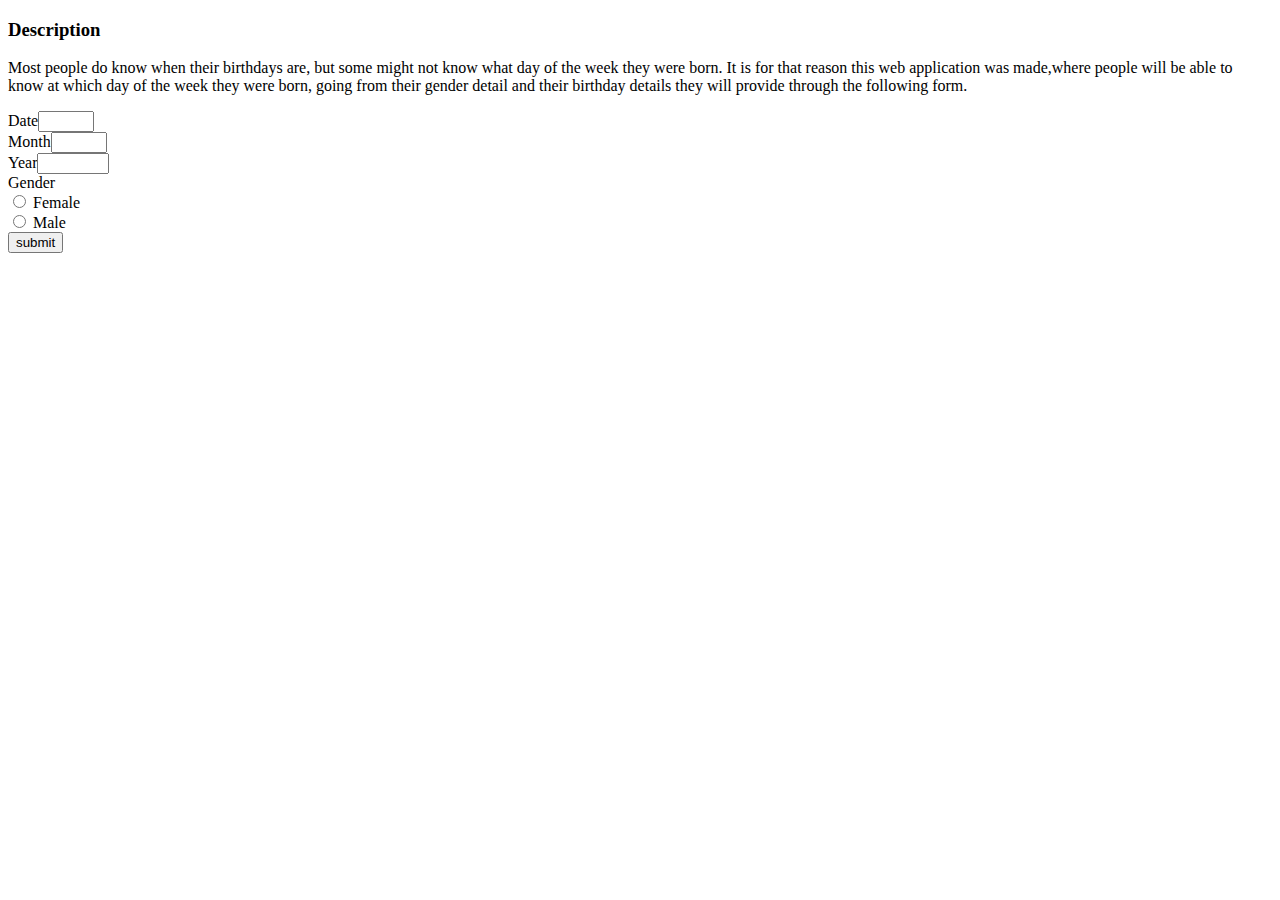
==== bdaycalculator.html @ 3e0781fb "Add form section" ====
<!DOCTYPE html>
<html>

<head>
    <meta charset="utf-8">
    <meta name="viewport" content="width=device-width" initial-scale="1.0">
    <title>Birthday-Calculator</title>
    <link rel="stylesheet" type="text/css" href="bdaycalculator.css" />
    <script src="bdaycalculator.js"></script>
</head>

<body>
<h3> Description</h3>
<p>Most people do know when their birthdays are, but some might not know what day of the week they were born. 
    It is for that reason this web application was made,where people will be able to know at which day of the week 
    they were born, going from their gender detail and their birthday details they will provide through the 
    following form.

</p>
<form onsubmit="calculate(); return false">
    <div>
        Date<input type="number" min="1" max="31" id="date">  </input>
    </div>
    <div>
        Month<input type="number" min="1" max="12" id="month">  </input>
    </div>
    <div>
        Year<input type="number" min="1000" max="2020" id="year">  </input>
    </div>
    <div>
        Gender 
        <div>
            <input type="radio" name="gender" value="Female"> Female
        </div>
        <div>
            <input type="radio" name="gender" value="Male"> Male
        </div>
    </div>
    <input type="submit" id="" value="submit"></input>
</form>

</body>

</html>
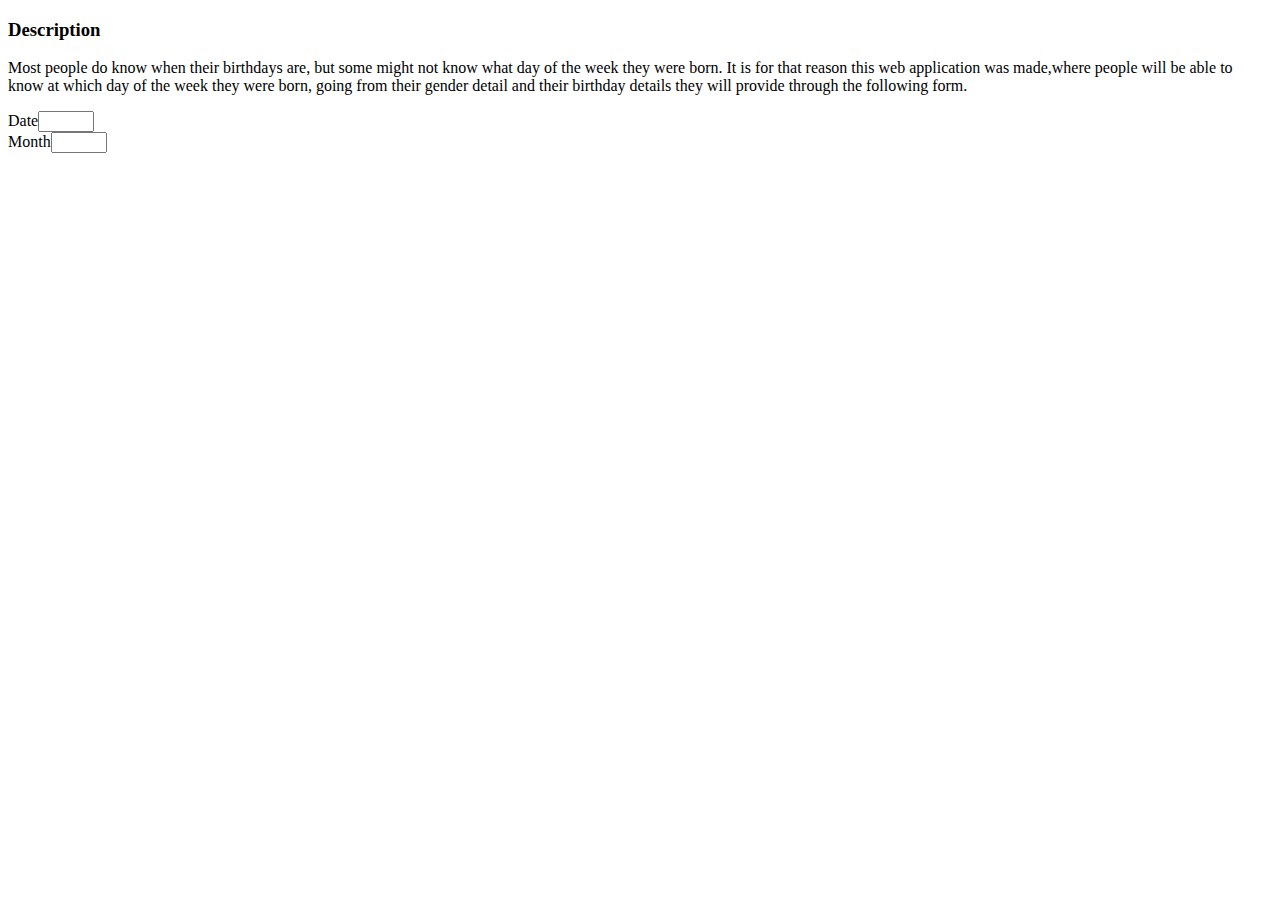
==== commit 4855592f: "add month imput>" ====
--- a/bdaycalculator.html
+++ b/bdaycalculator.html
@@ -24,19 +24,6 @@
     <div>
         Month<input type="number" min="1" max="12" id="month">  </input>
     </div>
-    <div>
-        Year<input type="number" min="1000" max="2020" id="year">  </input>
-    </div>
-    <div>
-        Gender 
-        <div>
-            <input type="radio" name="gender" value="Female"> Female
-        </div>
-        <div>
-            <input type="radio" name="gender" value="Male"> Male
-        </div>
-    </div>
-    <input type="submit" id="" value="submit"></input>
 </form>
 
 </body>
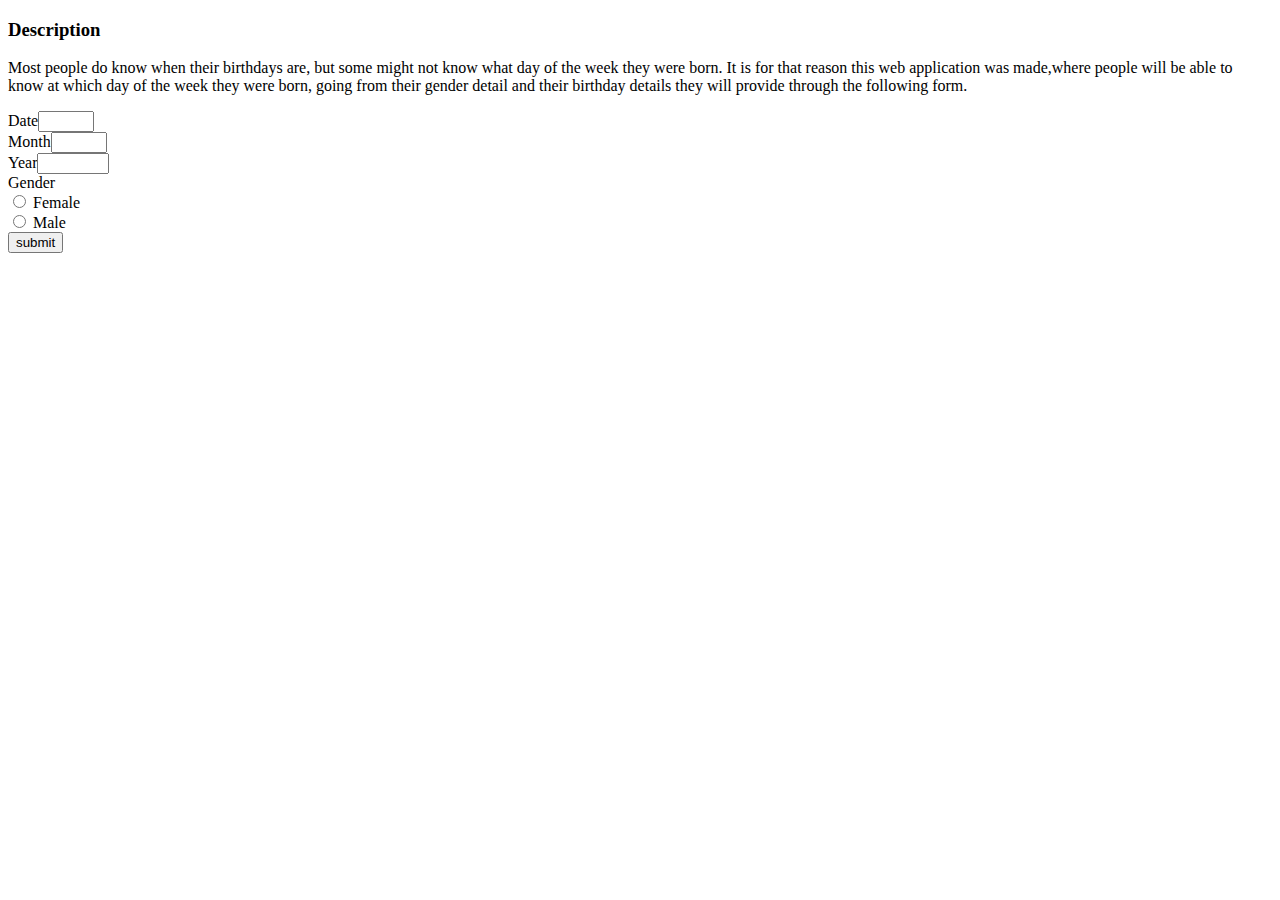
==== commit 01eb5006: "add the gender function" ====
--- a/bdaycalculator.html
+++ b/bdaycalculator.html
@@ -24,6 +24,19 @@
     <div>
         Month<input type="number" min="1" max="12" id="month">  </input>
     </div>
+    <div>
+        Year<input type="number" min="1000" max="2020" id="year">  </input>
+    </div>
+    <div>
+        Gender 
+        <div>
+            <input type="radio" id="female" name="gender"> Female
+        </div>
+        <div>
+            <input type="radio" id="male" name="gender"> Male
+        </div>
+    </div>
+    <input type="submit" id="" value="submit"></input>
 </form>
 
 </body>
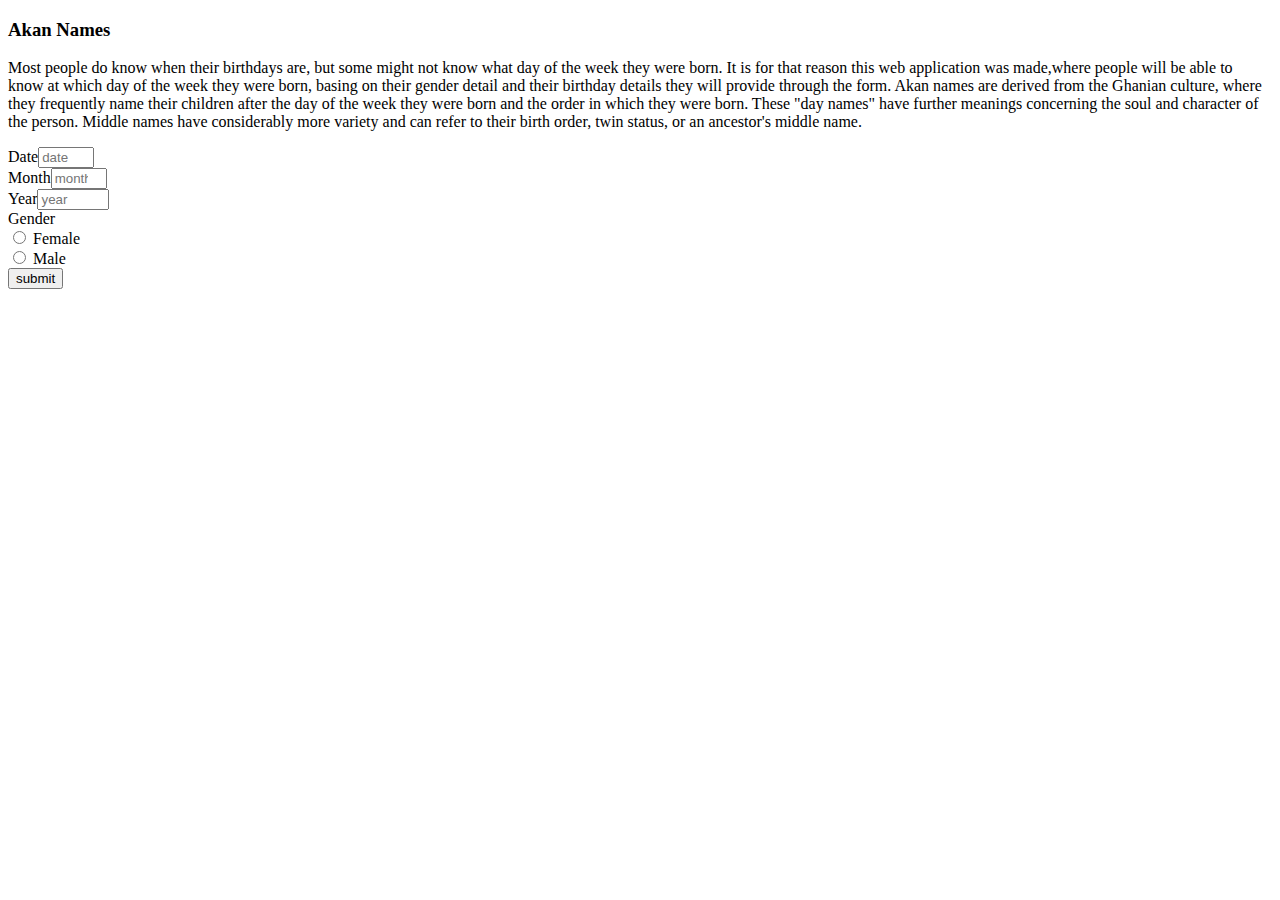
==== commit fbea0b6f: "add the date function" ====
--- a/bdaycalculator.html
+++ b/bdaycalculator.html
@@ -4,28 +4,31 @@
 <head>
     <meta charset="utf-8">
     <meta name="viewport" content="width=device-width" initial-scale="1.0">
-    <title>Birthday-Calculator</title>
+    <title>Akan Names</title>
     <link rel="stylesheet" type="text/css" href="bdaycalculator.css" />
     <script src="bdaycalculator.js"></script>
 </head>
 
 <body>
-<h3> Description</h3>
+<h3> Akan Names</h3>
 <p>Most people do know when their birthdays are, but some might not know what day of the week they were born. 
     It is for that reason this web application was made,where people will be able to know at which day of the week 
-    they were born, going from their gender detail and their birthday details they will provide through the 
-    following form.
-
+    they were born, basing on their gender detail and their birthday details they will provide through the form.
+    Akan names are derived from the Ghanian culture, where they frequently name their children after the day of the week
+     they were born and the order in which they were born. 
+    These "day names" have further meanings concerning the soul and character of the person. 
+    Middle names have considerably more variety and can refer to their birth order, twin status, or an ancestor's middle name.
 </p>
 <form onsubmit="calculate(); return false">
     <div>
-        Date<input type="number" min="1" max="31" id="date">  </input>
+        
+        Date<input placeholder="date"  type="number" min="1" max="31" id="date" required > </input>
     </div>
     <div>
-        Month<input type="number" min="1" max="12" id="month">  </input>
+        Month<input placeholder="month" type="number" min="1" max="12" id="month" required>  </input>
     </div>
     <div>
-        Year<input type="number" min="1000" max="2020" id="year">  </input>
+        Year<input placeholder="year" type="number" min="1000" max="2020" id="year" required>  </input>
     </div>
     <div>
         Gender 
@@ -36,7 +39,7 @@
             <input type="radio" id="male" name="gender"> Male
         </div>
     </div>
-    <input type="submit" id="" value="submit"></input>
+    <input type="submit" id="sub" value="submit"></input>
 </form>
 
 </body>
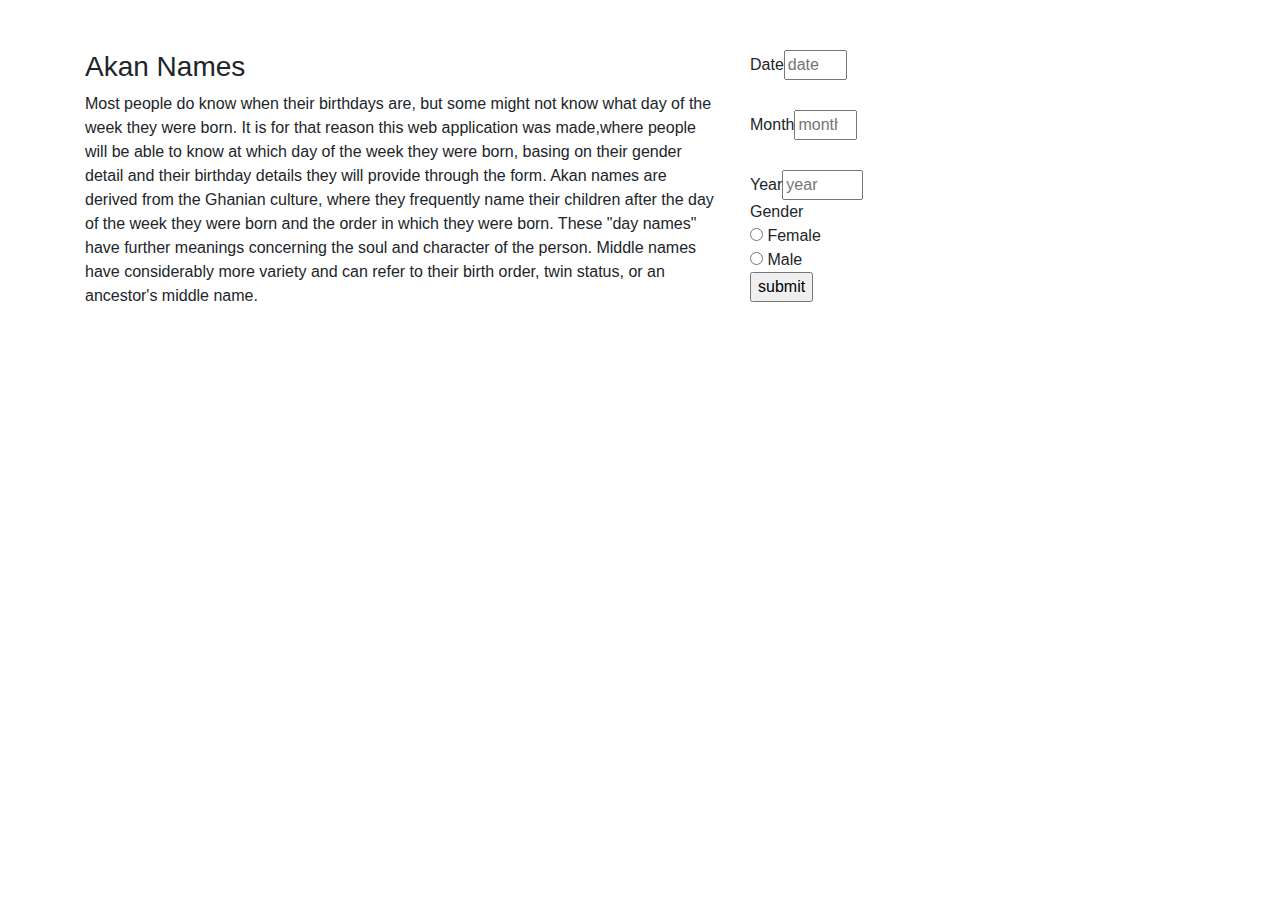
==== commit c1ee8bc5: "add style to our month imput" ====
--- a/bdaycalculator.html
+++ b/bdaycalculator.html
@@ -5,42 +5,58 @@
     <meta charset="utf-8">
     <meta name="viewport" content="width=device-width" initial-scale="1.0">
     <title>Akan Names</title>
+    <link href="css/bootstrap.min.css" rel="stylesheet" type="text/css">
     <link rel="stylesheet" type="text/css" href="bdaycalculator.css" />
     <script src="bdaycalculator.js"></script>
 </head>
 
 <body>
-<h3> Akan Names</h3>
-<p>Most people do know when their birthdays are, but some might not know what day of the week they were born. 
-    It is for that reason this web application was made,where people will be able to know at which day of the week 
-    they were born, basing on their gender detail and their birthday details they will provide through the form.
-    Akan names are derived from the Ghanian culture, where they frequently name their children after the day of the week
-     they were born and the order in which they were born. 
-    These "day names" have further meanings concerning the soul and character of the person. 
-    Middle names have considerably more variety and can refer to their birth order, twin status, or an ancestor's middle name.
-</p>
-<form onsubmit="calculate(); return false">
-    <div>
-        
-        Date<input placeholder="date"  type="number" min="1" max="31" id="date" required > </input>
-    </div>
-    <div>
-        Month<input placeholder="month" type="number" min="1" max="12" id="month" required>  </input>
-    </div>
-    <div>
-        Year<input placeholder="year" type="number" min="1000" max="2020" id="year" required>  </input>
-    </div>
-    <div>
-        Gender 
-        <div>
-            <input type="radio" id="female" name="gender"> Female
-        </div>
-        <div>
-            <input type="radio" id="male" name="gender"> Male
+    <div class="container">
+        <div class="row">
+            <div class="col-md-7">
+                <h3> Akan Names</h3>
+                <p>Most people do know when their birthdays are, but some might not know what day of the week they were
+                    born.
+                    It is for that reason this web application was made,where people will be able to know at which day
+                    of the week
+                    they were born, basing on their gender detail and their birthday details they will provide through
+                    the form.
+                    Akan names are derived from the Ghanian culture, where they frequently name their children after the
+                    day of the week
+                    they were born and the order in which they were born.
+                    These "day names" have further meanings concerning the soul and character of the person.
+                    Middle names have considerably more variety and can refer to their birth order, twin status, or an
+                    ancestor's middle name.
+                </p>
+            </div>
+
+            <div class="col-md-5">
+                <form onsubmit="calculate(); return false">
+                    <div>
+
+                        Date<input placeholder="date" type="number" min="1" max="31" id="date" required> </input>
+                    </div>
+                    <div>
+                        Month<input placeholder="month" type="number" min="1" max="12" id="month" required> </input>
+                    </div>
+                    <div>
+                        Year<input placeholder="year" type="number" min="1000" max="2020" id="year" required> </input>
+                    </div>
+                    <div>
+                        Gender
+                        <div>
+                            <input type="radio" id="female" name="gender"> Female
+                        </div>
+                        <div>
+                            <input type="radio" id="male" name="gender"> Male
+                        </div>
+                    </div>
+                    <input type="submit" id="sub" value="submit"></input>
+                </form>
+            </div>
+
         </div>
     </div>
-    <input type="submit" id="sub" value="submit"></input>
-</form>
 
 </body>
 
--- a/bdaycalculator.css
+++ b/bdaycalculator.css
@@ -0,0 +1,9 @@
+body{
+    margin-top: 50px;
+}
+#date {
+    margin-bottom: 30px;
+}
+#month{
+    margin-bottom: 30px;
+}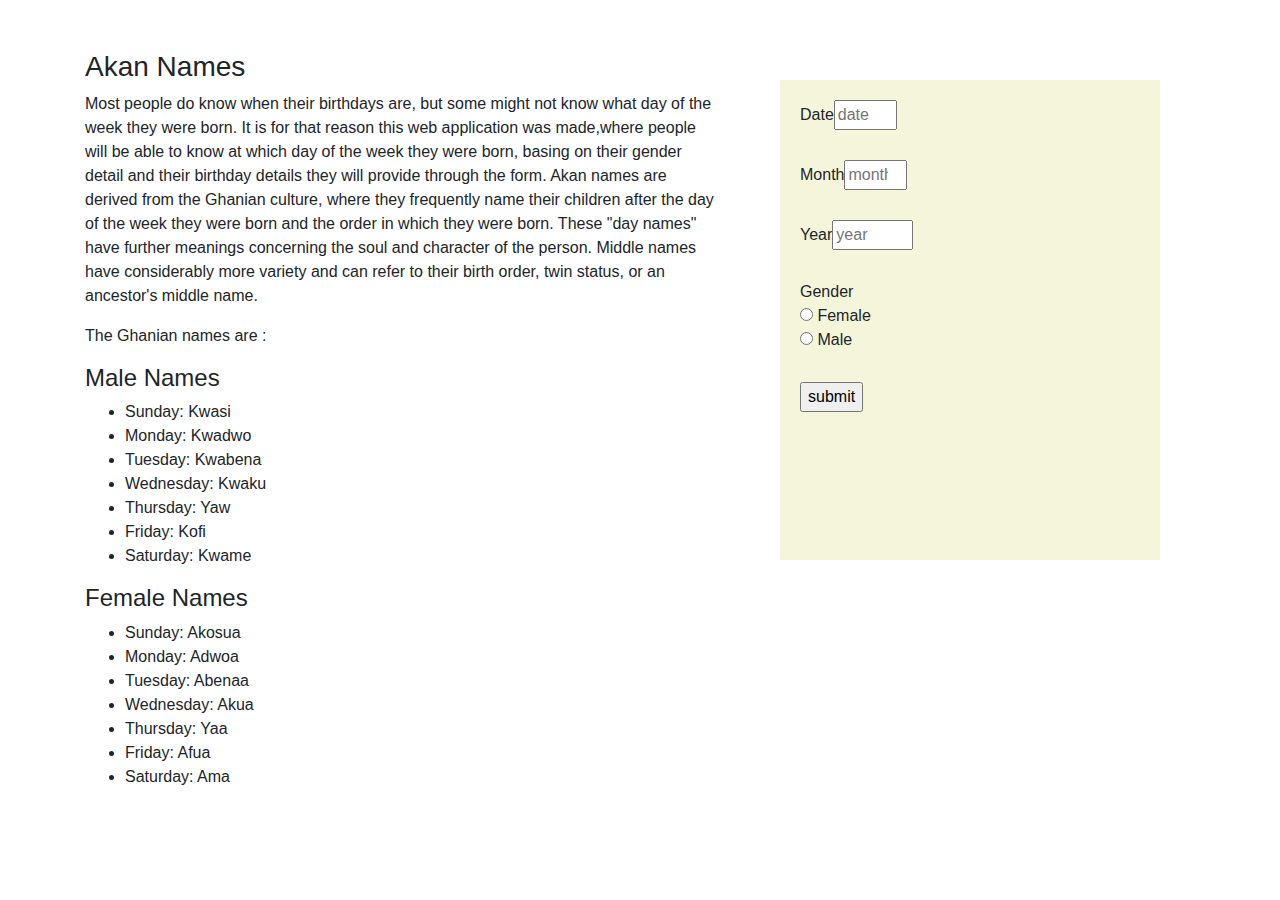
==== commit 442903fa: "add style to our form" ====
--- a/bdaycalculator.html
+++ b/bdaycalculator.html
@@ -28,31 +28,57 @@
                     Middle names have considerably more variety and can refer to their birth order, twin status, or an
                     ancestor's middle name.
                 </p>
+                <p>The Ghanian names are :</p>
+
+                <div class="names">
+                    <h4>Male Names</h4>
+                    <ul >
+                        <li>Sunday: Kwasi</li>
+                        <li>Monday: Kwadwo</li>
+                        <li>Tuesday: Kwabena</li>
+                        <li>Wednesday: Kwaku</li>
+                        <li>Thursday:  Yaw</li>
+                        <li>Friday: Kofi</li>
+                        <li>Saturday: Kwame</li>
+                      </ul>
+<h4>Female Names</h4>
+                      <ul >
+                        <li>Sunday: Akosua</li>
+                        <li>Monday: Adwoa</li>
+                        <li>Tuesday: Abenaa</li>
+                        <li>Wednesday: Akua</li>
+                        <li>Thursday:  Yaa</li>
+                        <li>Friday: Afua</li>
+                        <li>Saturday: Ama</li>
+                      </ul>
+                    </div>
             </div>
 
             <div class="col-md-5">
-                <form onsubmit="calculate(); return false">
-                    <div>
-
-                        Date<input placeholder="date" type="number" min="1" max="31" id="date" required> </input>
-                    </div>
-                    <div>
-                        Month<input placeholder="month" type="number" min="1" max="12" id="month" required> </input>
-                    </div>
-                    <div>
-                        Year<input placeholder="year" type="number" min="1000" max="2020" id="year" required> </input>
-                    </div>
-                    <div>
-                        Gender
+                <div class="frm">
+                    <form onsubmit="calculate(); return false">
                         <div>
-                            <input type="radio" id="female" name="gender"> Female
+    
+                            Date<input placeholder="date" type="number" min="1" max="31" id="date" required> </input>
                         </div>
                         <div>
-                            <input type="radio" id="male" name="gender"> Male
+                            Month<input placeholder="month" type="number" min="1" max="12" id="month" required> </input>
                         </div>
-                    </div>
-                    <input type="submit" id="sub" value="submit"></input>
-                </form>
+                        <div>
+                            Year<input placeholder="year" type="number" min="1000" max="2020" id="year" required> </input>
+                        </div>
+                        <div>
+                            Gender
+                            <div>
+                                <input type="radio" id="female" name="gender"> Female
+                            </div>
+                            <div>
+                                <input type="radio" id="male" name="gender"> Male
+                            </div>
+                        </div>
+                        <input type="submit" id="sub" value="submit"></input>
+                    </form>
+                </div>
             </div>
 
         </div>
--- a/bdaycalculator.css
+++ b/bdaycalculator.css
@@ -6,4 +6,18 @@
 }
 #month{
     margin-bottom: 30px;
+}
+#year {
+    margin-bottom: 30px;
+}
+#sub {
+    margin-top: 30px;
+}
+.frm{
+    width: 380px;
+    height: 480px;
+    margin: 30px;
+    position: relative;
+    background: beige;
+    padding: 20px;
 }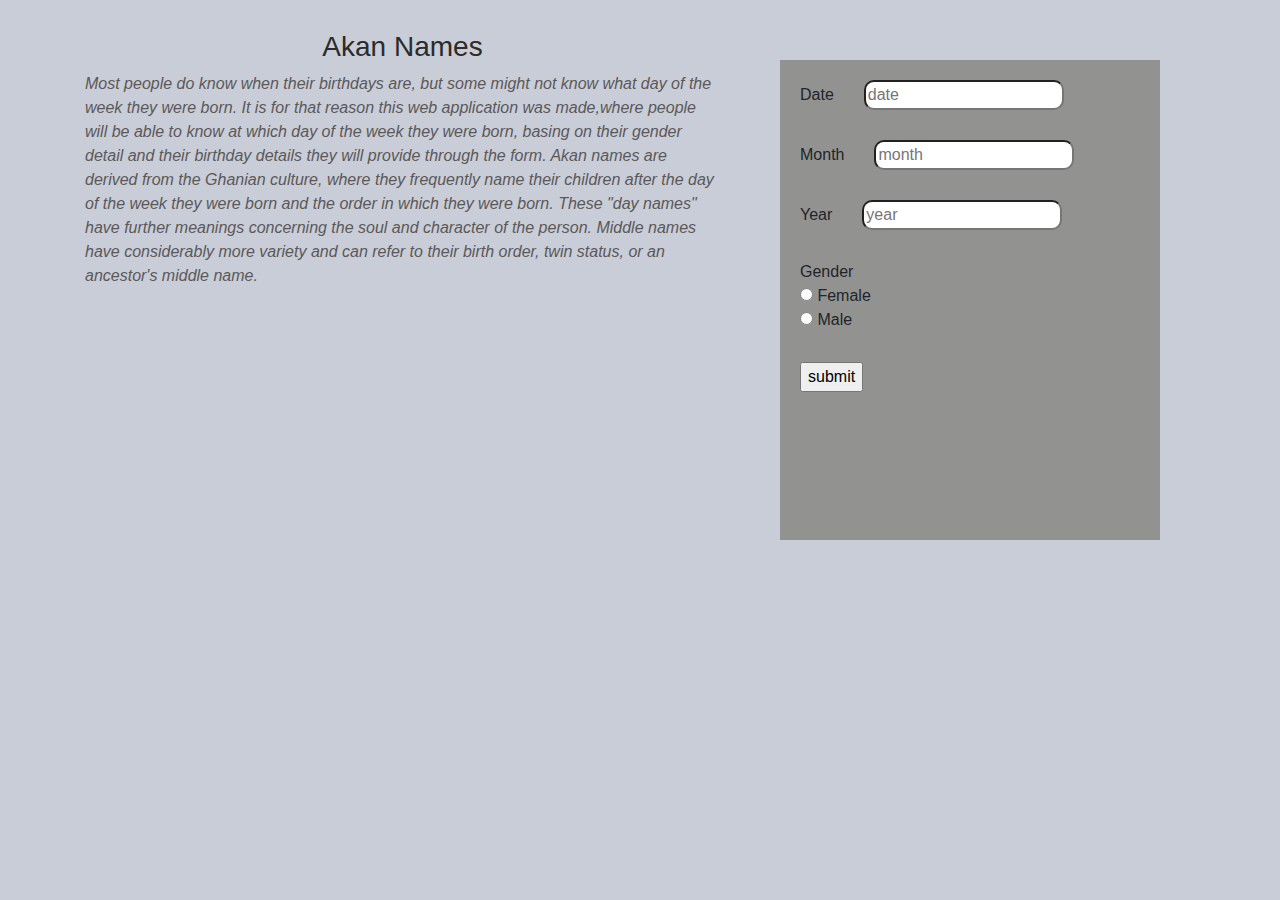
==== commit 181bcaea: "add bootstrap.css in our file,and used its grid system" ====
--- a/bdaycalculator.html
+++ b/bdaycalculator.html
@@ -14,8 +14,8 @@
     <div class="container">
         <div class="row">
             <div class="col-md-7">
-                <h3> Akan Names</h3>
-                <p>Most people do know when their birthdays are, but some might not know what day of the week they were
+                <h3 id="akn"> Akan Names</h3>
+                <p id="intro">Most people do know when their birthdays are, but some might not know what day of the week they were
                     born.
                     It is for that reason this web application was made,where people will be able to know at which day
                     of the week
@@ -28,30 +28,7 @@
                     Middle names have considerably more variety and can refer to their birth order, twin status, or an
                     ancestor's middle name.
                 </p>
-                <p>The Ghanian names are :</p>
-
-                <div class="names">
-                    <h4>Male Names</h4>
-                    <ul >
-                        <li>Sunday: Kwasi</li>
-                        <li>Monday: Kwadwo</li>
-                        <li>Tuesday: Kwabena</li>
-                        <li>Wednesday: Kwaku</li>
-                        <li>Thursday:  Yaw</li>
-                        <li>Friday: Kofi</li>
-                        <li>Saturday: Kwame</li>
-                      </ul>
-<h4>Female Names</h4>
-                      <ul >
-                        <li>Sunday: Akosua</li>
-                        <li>Monday: Adwoa</li>
-                        <li>Tuesday: Abenaa</li>
-                        <li>Wednesday: Akua</li>
-                        <li>Thursday:  Yaa</li>
-                        <li>Friday: Afua</li>
-                        <li>Saturday: Ama</li>
-                      </ul>
-                    </div>
+            
             </div>
 
             <div class="col-md-5">
--- a/bdaycalculator.css
+++ b/bdaycalculator.css
@@ -1,5 +1,18 @@
 body{
-    margin-top: 50px;
+    margin: 30px;
+    
+    background-color: rgb(200, 205, 216);
+    background-position: center;
+    background-size: cover;
+
+}
+#akn {
+    text-align: center;
+    color : rgb(44, 43, 43);
+}
+#intro{
+    font-style: oblique;
+    color : rgb(92, 88, 88);
 }
 #date {
     margin-bottom: 30px;
@@ -18,6 +31,13 @@
     height: 480px;
     margin: 30px;
     position: relative;
-    background: beige;
+    background: rgb(146, 146, 145);
     padding: 20px;
-}+} 
+#date , #month , #year {
+    border-radius: 10px;
+    width: 200px;
+    margin-left: 30px;
+    
+    
+}
